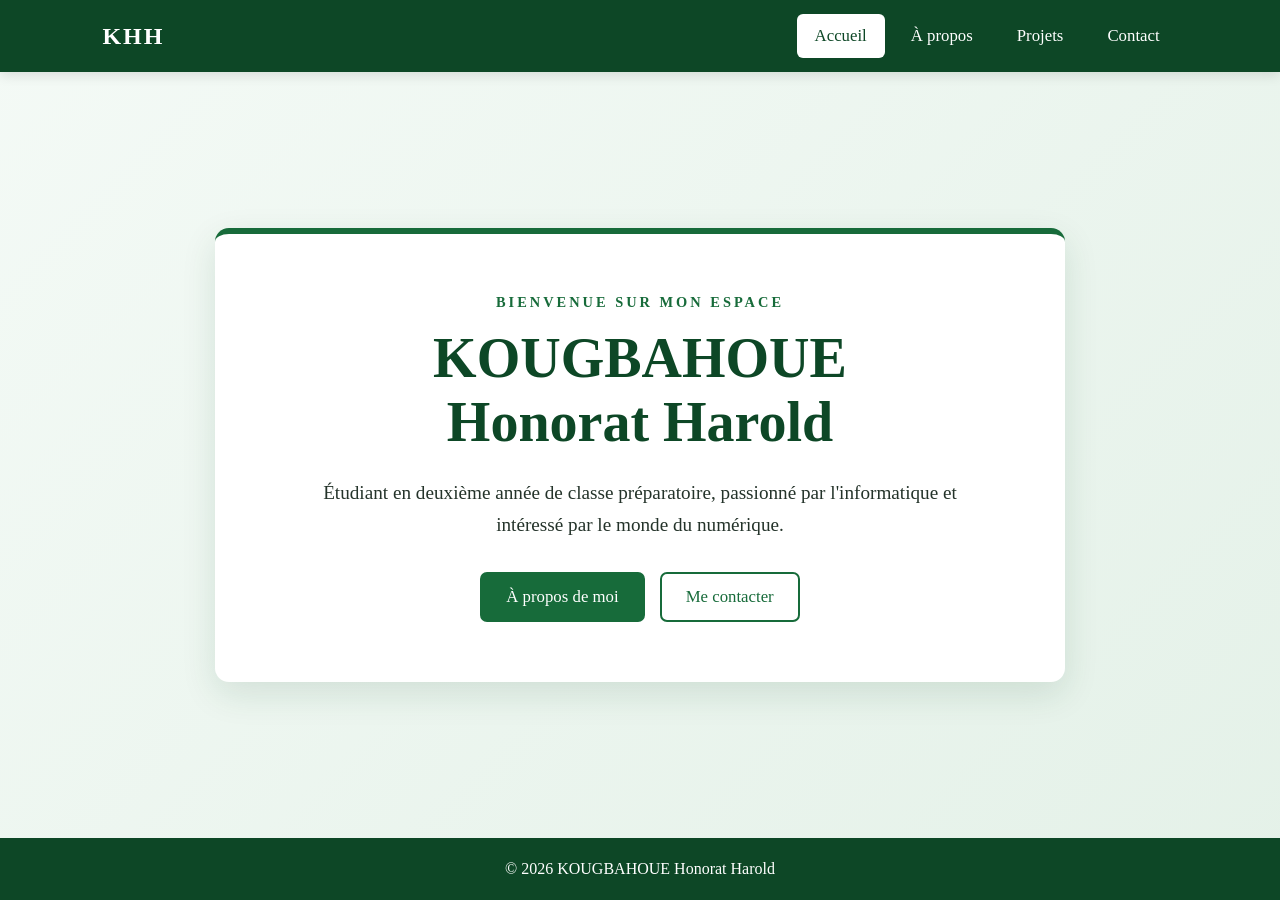
==== index.html @ d57a527e "Ajout de la page d'acceuil avec sa mise en forme" ====
<!DOCTYPE html><html lang="fr"><head><meta charset="UTF-8"><meta name="viewport" content="width=device-width, initial-scale=1.0"><title>KOUGBAHOUE Honorat Harold - Accueil</title><link rel="stylesheet" href="style.css"></head><body>
<header><nav class="navbar"><a href="index.html" class="logo">KHH</a><div class="nav-links"><a href="index.html" class="active">Accueil</a><a href="a-propos.html">À propos</a><a href="projets.html">Projets</a><a href="tel:+2290192171875">Contact</a></div></nav></header>
<main class="hero"><section class="card"><p class="welcome">BIENVENUE SUR MON ESPACE</p><h1>KOUGBAHOUE<br>Honorat Harold</h1><p class="description">Étudiant en deuxième année de classe préparatoire, passionné par l'informatique et intéressé par le monde du numérique.</p><div class="actions"><a href="a-propos.html" class="button">À propos de moi</a><a href="tel:+2290192171875" class="button button-outline">Me contacter</a></div></section></main>
<footer><p>&copy; 2026 KOUGBAHOUE Honorat Harold</p></footer></body></html>
---- style.css ----
* { box-sizing: border-box; margin: 0; padding: 0; }
:root { --vert:#176b3a; --vert-fonce:#0d4726; --vert-clair:#e9f5ed; --blanc:#fff; --texte:#24332a; }
body { min-height:100vh; display:flex; flex-direction:column; font-family:"Times New Roman",Times,serif; background:linear-gradient(135deg,#f4faf6,#e4f1e8); color:var(--texte); }
.navbar { min-height:72px; display:flex; align-items:center; justify-content:space-between; padding:0 8%; background:var(--vert-fonce); box-shadow:0 3px 12px rgba(0,0,0,.12); }
.logo { color:var(--blanc); text-decoration:none; font-size:1.5rem; font-weight:bold; letter-spacing:2px; }
.nav-links { display:flex; gap:8px; }
.nav-links a { color:var(--blanc); text-decoration:none; padding:12px 18px; border-radius:6px; font-size:1.05rem; transition:.2s; }
.nav-links a:hover,.nav-links a.active { background:var(--blanc); color:var(--vert-fonce); }
.hero,.about { flex:1; display:flex; justify-content:center; align-items:center; padding:70px 20px; }
.card { width:min(850px,100%); padding:60px; text-align:center; background:var(--blanc); border-top:6px solid var(--vert); border-radius:14px; box-shadow:0 12px 35px rgba(13,71,38,.12); }
.welcome { margin-bottom:15px; color:var(--vert); font-weight:bold; letter-spacing:3px; font-size:.9rem; }
h1 { margin-bottom:22px; color:var(--vert-fonce); font-size:clamp(2rem,5vw,3.5rem); line-height:1.15; }
.description { max-width:680px; margin:0 auto 30px; font-size:1.2rem; line-height:1.7; }
.actions { display:flex; justify-content:center; gap:15px; flex-wrap:wrap; }
.button { display:inline-block; padding:13px 24px; border:2px solid var(--vert); border-radius:7px; background:var(--vert); color:var(--blanc); text-decoration:none; font-size:1.05rem; transition:.2s; }
.button:hover { background:var(--vert-fonce); border-color:var(--vert-fonce); transform:translateY(-2px); }
.button-outline { background:transparent; color:var(--vert); }
.button-outline:hover { color:var(--blanc); }
.info { display:grid; grid-template-columns:repeat(2,1fr); gap:20px; margin:35px 0; text-align:left; }
.info div { padding:22px; background:var(--vert-clair); border-left:4px solid var(--vert); border-radius:6px; }
.info h2 { margin-bottom:8px; color:var(--vert-fonce); font-size:1.3rem; }
.info p { line-height:1.5; font-size:1rem; }
footer { padding:22px; text-align:center; background:var(--vert-fonce); color:var(--blanc); }
@media (max-width:650px) { .navbar { padding:12px 5%; flex-direction:column; gap:8px; } .nav-links { width:100%; justify-content:center; } .nav-links a { padding:9px 10px; font-size:.95rem; } .card { padding:40px 22px; } .info { grid-template-columns:1fr; } }
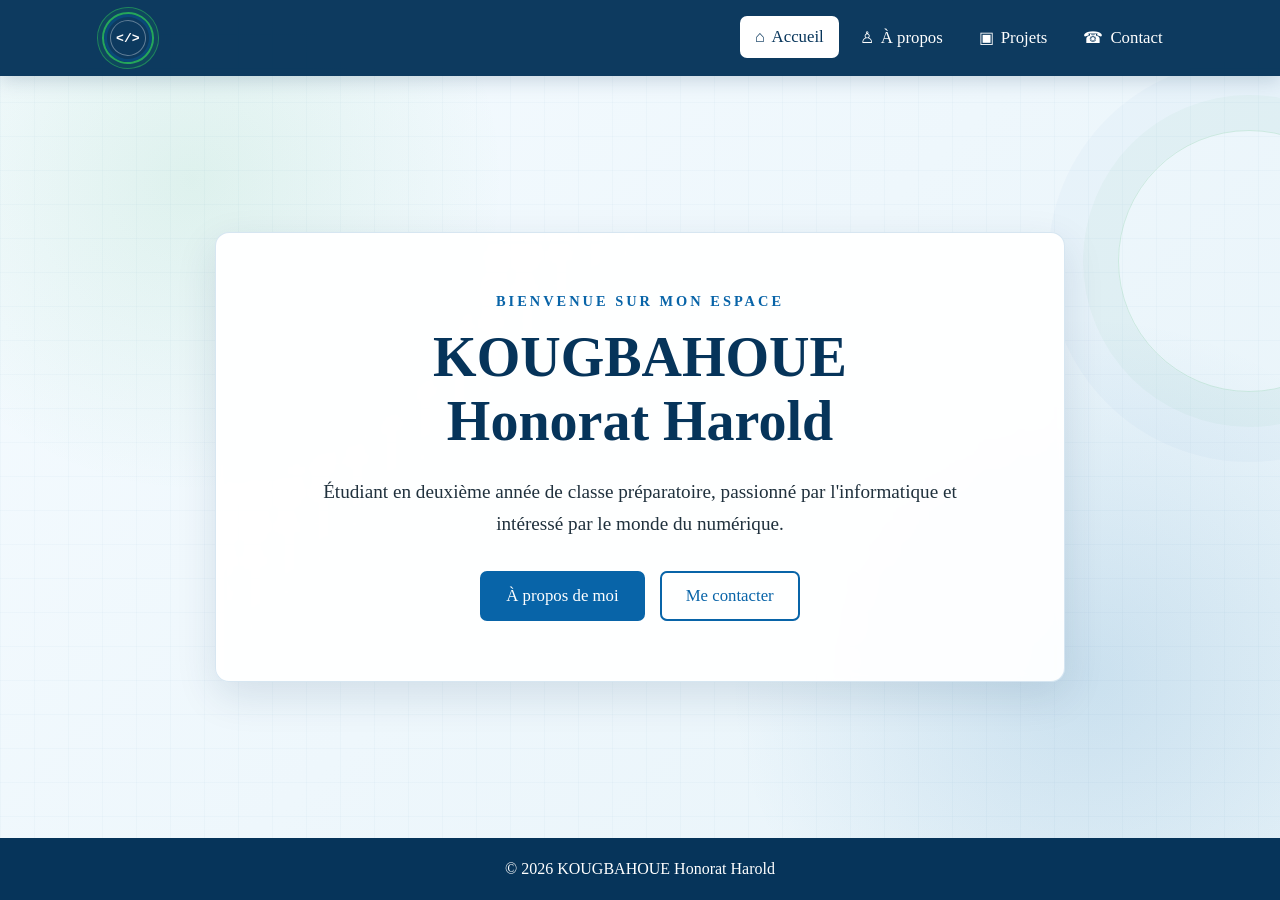
==== commit e7c4a6d4: "Amélioration du designe et de quelque fonctionnalité" ====
--- a/index.html
+++ b/index.html
@@ -1,4 +1,39 @@
-<!DOCTYPE html><html lang="fr"><head><meta charset="UTF-8"><meta name="viewport" content="width=device-width, initial-scale=1.0"><title>KOUGBAHOUE Honorat Harold - Accueil</title><link rel="stylesheet" href="style.css"></head><body>
-<header><nav class="navbar"><a href="index.html" class="logo">KHH</a><div class="nav-links"><a href="index.html" class="active">Accueil</a><a href="a-propos.html">À propos</a><a href="projets.html">Projets</a><a href="tel:+2290192171875">Contact</a></div></nav></header>
-<main class="hero"><section class="card"><p class="welcome">BIENVENUE SUR MON ESPACE</p><h1>KOUGBAHOUE<br>Honorat Harold</h1><p class="description">Étudiant en deuxième année de classe préparatoire, passionné par l'informatique et intéressé par le monde du numérique.</p><div class="actions"><a href="a-propos.html" class="button">À propos de moi</a><a href="tel:+2290192171875" class="button button-outline">Me contacter</a></div></section></main>
-<footer><p>&copy; 2026 KOUGBAHOUE Honorat Harold</p></footer></body></html>
+<!DOCTYPE html>
+<html lang="fr">
+<head>
+    <meta charset="UTF-8">
+    <meta name="viewport" content="width=device-width, initial-scale=1.0">
+    <title>KOUGBAHOUE Honorat Harold - Accueil</title>
+    <link rel="stylesheet" href="style.css">
+</head>
+<body>
+<header>
+    <nav class="navbar">
+        <a href="index.html" class="logo" aria-label="Accueil - KHH"><span class="logo-symbol">&lt;/&gt;</span></a>
+        <div class="nav-links">
+            <a href="index.html" class="active"><span class="nav-icon">⌂</span><span>Accueil</span></a>
+            <a href="a-propos.html"><span class="nav-icon">♙</span><span>À propos</span></a>
+            <a href="projets.html"><span class="nav-icon">▣</span><span>Projets</span></a>
+            <a href="tel:+2290192171875"><span class="nav-icon">☎</span><span>Contact</span></a>
+        </div>
+    </nav>
+</header>
+
+<main class="hero">
+    <section class="card">
+        <p class="welcome">BIENVENUE SUR MON ESPACE</p>
+        <h1>KOUGBAHOUE<br>Honorat Harold</h1>
+        <p class="description">
+            Étudiant en deuxième année de classe préparatoire,
+            passionné par l'informatique et intéressé par le monde du numérique.
+        </p>
+        <div class="actions">
+            <a href="a-propos.html" class="button">À propos de moi</a>
+            <a href="tel:+2290192171875" class="button button-outline">Me contacter</a>
+        </div>
+    </section>
+</main>
+
+<footer><p>&copy; 2026 KOUGBAHOUE Honorat Harold</p></footer>
+</body>
+</html>
--- a/style.css
+++ b/style.css
@@ -1,24 +1,262 @@
-* { box-sizing: border-box; margin: 0; padding: 0; }
-:root { --vert:#176b3a; --vert-fonce:#0d4726; --vert-clair:#e9f5ed; --blanc:#fff; --texte:#24332a; }
-body { min-height:100vh; display:flex; flex-direction:column; font-family:"Times New Roman",Times,serif; background:linear-gradient(135deg,#f4faf6,#e4f1e8); color:var(--texte); }
-.navbar { min-height:72px; display:flex; align-items:center; justify-content:space-between; padding:0 8%; background:var(--vert-fonce); box-shadow:0 3px 12px rgba(0,0,0,.12); }
-.logo { color:var(--blanc); text-decoration:none; font-size:1.5rem; font-weight:bold; letter-spacing:2px; }
-.nav-links { display:flex; gap:8px; }
-.nav-links a { color:var(--blanc); text-decoration:none; padding:12px 18px; border-radius:6px; font-size:1.05rem; transition:.2s; }
-.nav-links a:hover,.nav-links a.active { background:var(--blanc); color:var(--vert-fonce); }
-.hero,.about { flex:1; display:flex; justify-content:center; align-items:center; padding:70px 20px; }
-.card { width:min(850px,100%); padding:60px; text-align:center; background:var(--blanc); border-top:6px solid var(--vert); border-radius:14px; box-shadow:0 12px 35px rgba(13,71,38,.12); }
-.welcome { margin-bottom:15px; color:var(--vert); font-weight:bold; letter-spacing:3px; font-size:.9rem; }
-h1 { margin-bottom:22px; color:var(--vert-fonce); font-size:clamp(2rem,5vw,3.5rem); line-height:1.15; }
-.description { max-width:680px; margin:0 auto 30px; font-size:1.2rem; line-height:1.7; }
-.actions { display:flex; justify-content:center; gap:15px; flex-wrap:wrap; }
-.button { display:inline-block; padding:13px 24px; border:2px solid var(--vert); border-radius:7px; background:var(--vert); color:var(--blanc); text-decoration:none; font-size:1.05rem; transition:.2s; }
-.button:hover { background:var(--vert-fonce); border-color:var(--vert-fonce); transform:translateY(-2px); }
-.button-outline { background:transparent; color:var(--vert); }
-.button-outline:hover { color:var(--blanc); }
-.info { display:grid; grid-template-columns:repeat(2,1fr); gap:20px; margin:35px 0; text-align:left; }
-.info div { padding:22px; background:var(--vert-clair); border-left:4px solid var(--vert); border-radius:6px; }
-.info h2 { margin-bottom:8px; color:var(--vert-fonce); font-size:1.3rem; }
-.info p { line-height:1.5; font-size:1rem; }
-footer { padding:22px; text-align:center; background:var(--vert-fonce); color:var(--blanc); }
-@media (max-width:650px) { .navbar { padding:12px 5%; flex-direction:column; gap:8px; } .nav-links { width:100%; justify-content:center; } .nav-links a { padding:9px 10px; font-size:.95rem; } .card { padding:40px 22px; } .info { grid-template-columns:1fr; } }
+* {
+    box-sizing: border-box;
+    margin: 0;
+    padding: 0;
+}
+
+:root {
+    --bleu: #0864a8;
+    --bleu-fonce: #06345a;
+    --bleu-clair: #eaf5fc;
+    --vert: #25a65a;
+    --blanc: #ffffff;
+    --texte: #20313d;
+    --bordure: rgba(8, 100, 168, 0.16);
+}
+
+html { scroll-behavior: smooth; }
+
+body {
+    min-height: 100vh;
+    display: flex;
+    flex-direction: column;
+    position: relative;
+    overflow-x: hidden;
+    font-family: "Times New Roman", Times, serif;
+    color: var(--texte);
+    background:
+        radial-gradient(circle at 15% 20%, rgba(37,166,90,.10), transparent 24%),
+        radial-gradient(circle at 85% 75%, rgba(8,100,168,.14), transparent 28%),
+        linear-gradient(135deg, #f5fbff, #e7f3f9);
+}
+
+/* Grille technique discrète */
+body::before {
+    content: "";
+    position: fixed;
+    inset: 0;
+    z-index: -1;
+    pointer-events: none;
+    opacity: .55;
+    background-image:
+        linear-gradient(rgba(8,100,168,.045) 1px, transparent 1px),
+        linear-gradient(90deg, rgba(8,100,168,.045) 1px, transparent 1px);
+    background-size: 34px 34px;
+}
+
+body::after {
+    content: "";
+    position: fixed;
+    width: 260px;
+    height: 260px;
+    right: -100px;
+    top: 130px;
+    z-index: -1;
+    border: 1px solid rgba(37,166,90,.16);
+    border-radius: 50%;
+    box-shadow: 0 0 0 35px rgba(37,166,90,.035), 0 0 0 70px rgba(8,100,168,.025);
+    pointer-events: none;
+}
+
+.navbar {
+    width: 100%;
+    min-height: 76px;
+    display: flex;
+    align-items: center;
+    justify-content: space-between;
+    padding: 10px 8%;
+    background: rgba(6,52,90,.97);
+    box-shadow: 0 4px 18px rgba(6,52,90,.18);
+}
+
+.logo {
+    width: 52px;
+    height: 52px;
+    display: flex;
+    align-items: center;
+    justify-content: center;
+    position: relative;
+    color: var(--blanc);
+    text-decoration: none;
+    border: 2px solid var(--vert);
+    border-radius: 50%;
+    transform: rotate(-12deg);
+    box-shadow: 0 0 0 4px rgba(37,166,90,.12), inset 0 0 0 3px rgba(8,100,168,.35);
+}
+
+.logo::before,
+.logo::after {
+    content: "";
+    position: absolute;
+    border: 1px solid rgba(37,166,90,.7);
+    border-radius: 50%;
+}
+
+.logo::before { inset: -7px; }
+.logo::after { inset: 6px; border-color: rgba(255,255,255,.35); }
+
+.logo-symbol {
+    position: relative;
+    z-index: 2;
+    transform: rotate(12deg);
+    font-family: "Courier New", monospace;
+    font-size: .82rem;
+    font-weight: bold;
+}
+
+.nav-links {
+    display: flex;
+    align-items: center;
+    gap: 6px;
+}
+
+.nav-links a {
+    display: flex;
+    align-items: center;
+    gap: 7px;
+    color: var(--blanc);
+    text-decoration: none;
+    padding: 11px 15px;
+    border-radius: 7px;
+    font-size: 1.05rem;
+    transition: background .2s, color .2s, transform .2s;
+}
+
+.nav-links a:hover,
+.nav-links a.active {
+    background: var(--blanc);
+    color: var(--bleu-fonce);
+    transform: translateY(-1px);
+}
+
+.nav-icon {
+    font-family: Arial, sans-serif;
+    font-size: 1rem;
+    line-height: 1;
+}
+
+.hero, .about {
+    width: 100%;
+    flex: 1;
+    display: flex;
+    justify-content: center;
+    align-items: center;
+    padding: 70px 20px;
+}
+
+.card {
+    width: min(850px, 100%);
+    padding: 60px;
+    text-align: center;
+    background: rgba(255,255,255,.94);
+    border: 1px solid var(--bordure);
+    border-radius: 14px;
+    box-shadow: 0 14px 40px rgba(6,52,90,.12);
+    backdrop-filter: blur(5px);
+}
+
+.welcome {
+    margin-bottom: 15px;
+    color: var(--bleu);
+    font-weight: bold;
+    letter-spacing: 3px;
+    font-size: .9rem;
+}
+
+h1 {
+    margin-bottom: 22px;
+    color: var(--bleu-fonce);
+    font-size: clamp(2rem, 5vw, 3.5rem);
+    line-height: 1.15;
+}
+
+.description {
+    max-width: 680px;
+    margin: 0 auto 30px;
+    font-size: 1.2rem;
+    line-height: 1.7;
+}
+
+.actions {
+    display: flex;
+    justify-content: center;
+    gap: 15px;
+    flex-wrap: wrap;
+}
+
+.button {
+    display: inline-block;
+    padding: 13px 24px;
+    border: 2px solid var(--bleu);
+    border-radius: 7px;
+    background: var(--bleu);
+    color: var(--blanc);
+    text-decoration: none;
+    font-size: 1.05rem;
+    transition: .2s;
+}
+
+.button:hover {
+    background: var(--bleu-fonce);
+    border-color: var(--bleu-fonce);
+    transform: translateY(-2px);
+}
+
+.button-outline {
+    background: transparent;
+    color: var(--bleu);
+}
+
+.button-outline:hover { color: var(--blanc); }
+
+.info {
+    display: grid;
+    grid-template-columns: repeat(2, 1fr);
+    gap: 20px;
+    margin: 35px 0;
+    text-align: left;
+}
+
+.info div {
+    padding: 22px;
+    background: var(--bleu-clair);
+    border-left: 4px solid var(--vert);
+    border-radius: 6px;
+}
+
+.info h2 {
+    margin-bottom: 8px;
+    color: var(--bleu-fonce);
+    font-size: 1.3rem;
+}
+
+.info p { line-height: 1.5; font-size: 1rem; }
+
+footer {
+    padding: 22px;
+    text-align: center;
+    background: var(--bleu-fonce);
+    color: var(--blanc);
+}
+
+@media (max-width: 650px) {
+    .navbar {
+        padding: 12px 5%;
+        flex-direction: column;
+        gap: 10px;
+    }
+
+    .nav-links {
+        width: 100%;
+        justify-content: center;
+        flex-wrap: wrap;
+    }
+
+    .nav-links a {
+        padding: 9px 10px;
+        font-size: .95rem;
+    }
+
+    .card { padding: 40px 22px; }
+    .info { grid-template-columns: 1fr; }
+}
